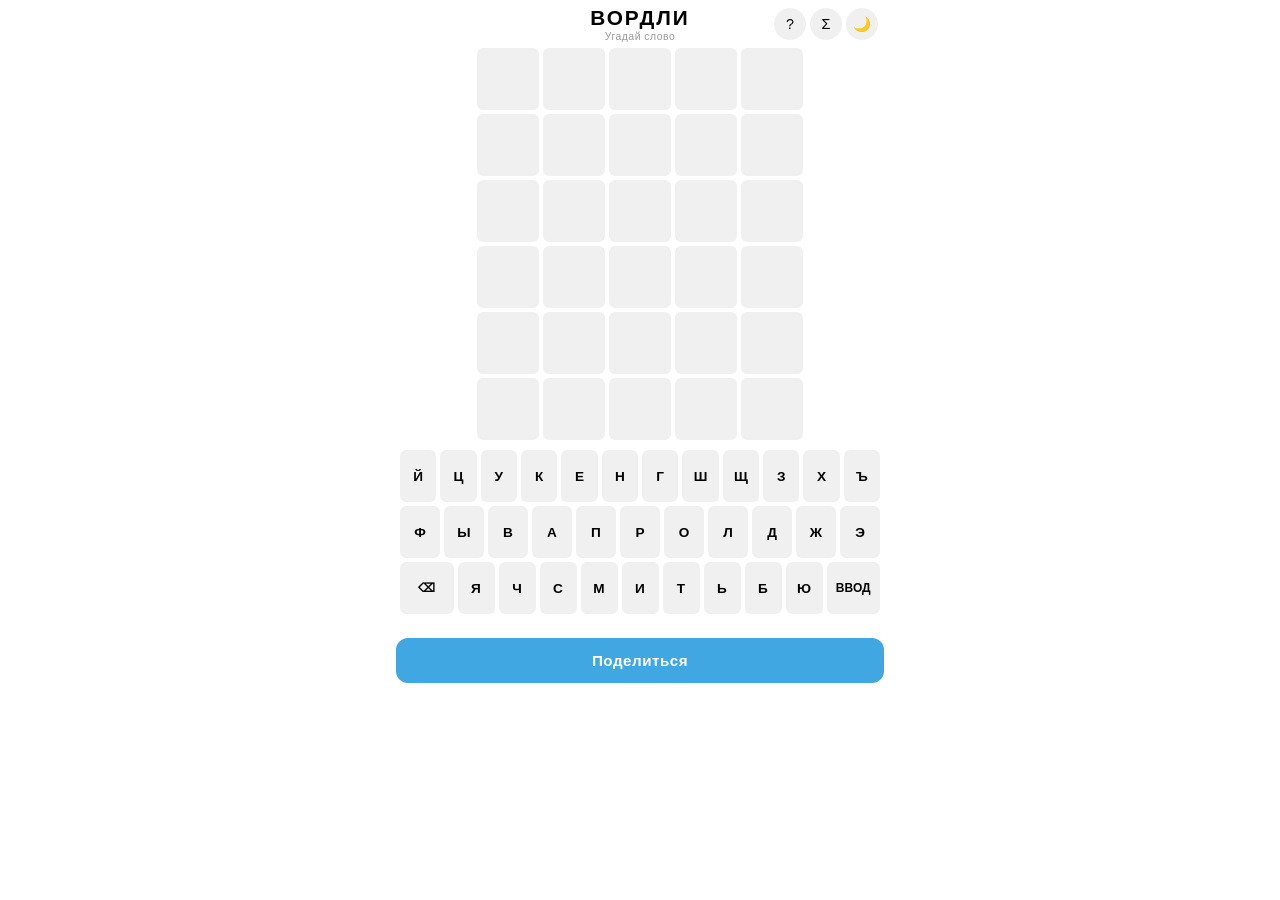
==== index.html @ e948137d "Add files via upload" ====
<!DOCTYPE html>
<html lang="ru">
<head>
    <meta charset="UTF-8">
    <meta name="viewport" content="width=device-width, initial-scale=1.0, maximum-scale=1.0, user-scalable=no, viewport-fit=cover">
    <title>Вордли — угадай слово дня</title>
    <link rel="stylesheet" href="style.css">
    <script src="https://telegram.org/js/telegram-web-app.js"></script>
    <script>
        if (localStorage.getItem('wordle-dark') === 'true') document.body.classList.add('dark');

        if (window.Telegram && Telegram.WebApp) {
            Telegram.WebApp.expand();
            Telegram.WebApp.setHeaderColor('#ffffff');
            Telegram.WebApp.setBackgroundColor('#ffffff');

            const tg = Telegram.WebApp;
            if (tg.colorScheme === 'dark') {
                document.body.classList.add('dark');
                tg.setHeaderColor('#121213');
                tg.setBackgroundColor('#121213');
            }

            const themeParams = tg.themeParams;
            if (themeParams) {
                const root = document.documentElement;
                if (themeParams.bg_color) root.style.setProperty('--bg', themeParams.bg_color);
                if (themeParams.text_color) root.style.setProperty('--text', themeParams.text_color);
                if (themeParams.button_color) root.style.setProperty('--accent', themeParams.button_color);
                if (themeParams.button_text_color) root.style.setProperty('--accent-text', themeParams.button_text_color);
                if (themeParams.secondary_bg_color) root.style.setProperty('--bg-secondary', themeParams.secondary_bg_color);
                if (themeParams.hint_color) root.style.setProperty('--text-hint', themeParams.hint_color);
            }
        }
    </script>
</head>
<body>
    <header>
        <div class="header-title">
            <h1>ВОРДЛИ</h1>
            <p class="subtitle">Угадай слово</p>
        </div>
        <div class="header-actions">
            <button id="rules-btn" title="Правила">?</button>
            <button id="stats-btn" title="Статистика">Σ</button>
            <button id="theme-btn" title="Тема">🌙</button>
        </div>
    </header>

    <main>
        <div id="game-board"></div>

        <div id="keyboard"></div>

        <div class="footer-actions">
            <button id="rules-btn-mobile" title="Правила">?</button>
            <button id="stats-btn-mobile" title="Статистика">Σ</button>
            <button id="theme-btn-mobile" title="Тема">🌙</button>
        </div>

        <button id="share-bottom" class="btn share-btn hidden" onclick="shareResult()">Поделиться</button>

        <div id="message" class="message hidden"></div>
    </main>

    <!-- Правила -->
    <div id="rules-modal" class="modal hidden">
        <div class="modal-content">
            <button class="modal-close">&times;</button>
            <h2>Правила игры</h2>
            <p>Угадайте загаданное слово дня в игре <strong>Вордли</strong> с шести попыток.</p>
            <p>После каждой попытки цвет букв будет меняться, чтобы показать, какие буквы есть в загаданном слове!</p>
            <div class="examples">
                <div class="example">
                    <span class="tile correct">В</span>
                    <span class="tile absent">О</span>
                    <span class="tile absent">Р</span>
                    <span class="tile absent">Д</span>
                    <span class="tile absent">Л</span>
                    <span>— Буква <strong>В</strong> есть в слове и стоит на правильном месте</span>
                </div>
                <div class="example">
                    <span class="tile absent">К</span>
                    <span class="tile present">О</span>
                    <span class="tile absent">Т</span>
                    <span class="tile present">И</span>
                    <span class="tile absent">К</span>
                    <span>— Буквы <strong>О</strong> и <strong>И</strong> есть в слове, но стоят не на своих местах</span>
                </div>
                <div class="example">
                    <span class="tile absent">М</span>
                    <span class="tile absent">Я</span>
                    <span class="tile absent">Ч</span>
                    <span class="tile absent">О</span>
                    <span class="tile absent">К</span>
                    <span>— Ни одна из букв не встречается в загаданном слове</span>
                </div>
            </div>
            <p>Если слово угадано правильно, то все буквы будут выделены зелёным!</p>
            <p>Каждый день загадывается новое слово!</p>
        </div>
    </div>

    <!-- Статистика -->
    <div id="stats-modal" class="modal hidden">
        <div class="modal-content">
            <button class="modal-close">&times;</button>
            <h2>Статистика</h2>
            <div class="stats-grid">
                <div class="stat">
                    <span class="stat-number" id="games-played">0</span>
                    <span class="stat-label">Игр</span>
                </div>
                <div class="stat">
                    <span class="stat-number" id="win-rate">0%</span>
                    <span class="stat-label">Побед</span>
                </div>
                <div class="stat">
                    <span class="stat-number" id="current-streak">0</span>
                    <span class="stat-label">Серия</span>
                </div>
                <div class="stat">
                    <span class="stat-number" id="max-streak">0</span>
                    <span class="stat-label">Макс</span>
                </div>
            </div>
            <div class="guess-distribution">
                <h3>Распределение догадок</h3>
                <div id="distribution-bars"></div>
            </div>
        </div>
    </div>

    <!-- Результат -->
    <div id="result-modal" class="modal hidden">
        <div class="modal-content">
            <button class="modal-close">&times;</button>
            <div id="result-content"></div>
            <button id="share-btn" class="btn" onclick="shareResult()">Поделиться</button>
        </div>
    </div>

    <script src="words.js"></script>
    <script src="game.js"></script>
</body>
</html>
---- style.css ----
*, *::before, *::after {
    box-sizing: border-box;
    margin: 0;
    padding: 0;
    -webkit-tap-highlight-color: transparent;
    user-select: none;
}

:root {
    --accent: #40a7e3;
    --accent-text: #ffffff;
    --bg: #ffffff;
    --bg-secondary: #f0f0f0;
    --text: #000000;
    --text-hint: #999999;
    --section-bg: #ffffff;
    --color-correct: #40a7e3;
    --color-present: #f5e06d;
    --color-absent: #787c7e;
    --border-radius: 12px;
    --tile-size: min(58px, calc((100vw - 50px) / 5));
    --tile-gap: 4px;
    --key-height: min(52px, calc((100vw - 30px) / 12));
    --key-gap: 4px;
    --font: -apple-system, BlinkMacSystemFont, 'Segoe UI', Roboto, sans-serif;
}

body.dark {
    --accent: #40a7e3;
    --bg: #121213;
    --bg-secondary: #2a2a2c;
    --text: #ffffff;
    --text-hint: #818384;
    --section-bg: #1a1a1b;
    --color-present: #b59f3b;
    --color-absent: #3a3a3c;
}

html, body {
    height: 100%;
    overflow: hidden;
    font-family: var(--font);
    background: var(--bg);
    color: var(--text);
    touch-action: none;
    overscroll-behavior: none;
    transition: background 0.2s, color 0.2s;
    padding-top: env(safe-area-inset-top);
    padding-bottom: env(safe-area-inset-bottom);
}

body {
    display: flex;
    flex-direction: column;
    align-items: center;
}

/* Header */
header {
    width: 100%;
    max-width: 500px;
    display: flex;
    align-items: center;
    justify-content: space-between;
    padding: 6px 12px;
    min-height: 48px;
    flex-shrink: 0;
    position: relative;
}

.header-title {
    position: absolute;
    left: 50%;
    transform: translateX(-50%);
    text-align: center;
    pointer-events: none;
}

header h1 {
    font-size: 1.3rem;
    font-weight: 700;
    letter-spacing: 2px;
    line-height: 1.2;
}

.subtitle {
    font-size: 0.65rem;
    color: var(--text-hint);
    letter-spacing: 0.5px;
    margin-top: 1px;
}

.header-actions {
    display: flex;
    gap: 4px;
    margin-left: auto;
    z-index: 1;
}

.header-actions button {
    width: 32px;
    height: 32px;
    border: none;
    border-radius: 50%;
    background: var(--bg-secondary);
    color: var(--text);
    font-size: 0.9rem;
    cursor: pointer;
    display: flex;
    align-items: center;
    justify-content: center;
    transition: opacity 0.2s;
    flex-shrink: 0;
}

.header-actions button:active {
    opacity: 0.6;
}

.footer-actions {
    display: none;
    justify-content: center;
    gap: 8px;
    padding: 4px 0;
}

.footer-actions button {
    width: 36px;
    height: 36px;
    border: none;
    border-radius: 50%;
    background: var(--bg-secondary);
    color: var(--text);
    font-size: 1rem;
    cursor: pointer;
    display: flex;
    align-items: center;
    justify-content: center;
    transition: opacity 0.2s;
}

.footer-actions button:active {
    opacity: 0.6;
}

/* Main */
main {
    display: flex;
    flex-direction: column;
    align-items: center;
    gap: 10px;
    width: 100%;
    max-width: 500px;
    flex: 1;
    min-height: 0;
    padding: 0 6px;
    overflow: hidden;
}

/* Game Board */
#game-board {
    display: grid;
    grid-template-rows: repeat(6, var(--tile-size));
    gap: var(--tile-gap);
    flex-shrink: 0;
}

.row {
    display: grid;
    grid-template-columns: repeat(5, var(--tile-size));
    gap: var(--tile-gap);
}

.tile {
    width: var(--tile-size);
    height: var(--tile-size);
    border: 2px solid var(--bg-secondary);
    display: flex;
    align-items: center;
    justify-content: center;
    font-size: 1.8rem;
    font-weight: 700;
    text-transform: uppercase;
    color: var(--text);
    border-radius: 6px;
    background: var(--bg-secondary);
    transition: transform 0.1s, border-color 0.1s, background 0.15s;
}

.tile.filled {
    border-color: var(--accent);
    animation: pop 0.1s ease-out;
}

.tile.correct {
    background: var(--color-correct);
    border-color: var(--color-correct);
    color: #fff;
}

.tile.present {
    background: var(--color-present);
    border-color: var(--color-present);
    color: #fff;
}

.tile.absent {
    background: var(--color-absent);
    border-color: var(--color-absent);
    color: #fff;
}

.tile.flip {
    animation: flip 0.4s ease forwards;
}

.tile.correct.flip {
    animation: flip-correct 0.4s ease forwards;
}

.tile.present.flip {
    animation: flip-present 0.4s ease forwards;
}

.tile.absent.flip {
    animation: flip-absent 0.4s ease forwards;
}

@keyframes pop {
    0% { transform: scale(1); }
    50% { transform: scale(1.12); }
    100% { transform: scale(1); }
}

@keyframes flip {
    0% { transform: rotateX(0deg); }
    50% { transform: rotateX(90deg); }
    100% { transform: rotateX(0deg); }
}

@keyframes flip-correct {
    0% { background: var(--bg-secondary); border-color: var(--bg-secondary); transform: rotateX(0deg); }
    50% { background: var(--bg-secondary); border-color: var(--bg-secondary); transform: rotateX(90deg); }
    100% { background: var(--color-correct); border-color: var(--color-correct); transform: rotateX(0deg); }
}

@keyframes flip-present {
    0% { background: var(--bg-secondary); border-color: var(--bg-secondary); transform: rotateX(0deg); }
    50% { background: var(--bg-secondary); border-color: var(--bg-secondary); transform: rotateX(90deg); }
    100% { background: var(--color-present); border-color: var(--color-present); transform: rotateX(0deg); }
}

@keyframes flip-absent {
    0% { background: var(--bg-secondary); border-color: var(--bg-secondary); transform: rotateX(0deg); }
    50% { background: var(--bg-secondary); border-color: var(--bg-secondary); transform: rotateX(90deg); }
    100% { background: var(--color-absent); border-color: var(--color-absent); transform: rotateX(0deg); }
}

@keyframes shake {
    0%, 100% { transform: translateX(0); }
    10%, 50%, 90% { transform: translateX(-4px); }
    30%, 70% { transform: translateX(4px); }
}

.row.shake .tile {
    animation: shake 0.4s ease;
}

/* Keyboard */
#keyboard {
    display: flex;
    flex-direction: column;
    gap: var(--key-gap);
    width: 100%;
    max-width: 500px;
    flex-shrink: 0;
    padding: 0 4px 6px;
}

.keyboard-row {
    display: flex;
    justify-content: center;
    gap: var(--key-gap);
}

.key {
    height: var(--key-height);
    background: var(--bg-secondary);
    color: var(--text);
    border: none;
    border-radius: 6px;
    font-size: clamp(0.6rem, 2.5vw, 0.85rem);
    font-weight: 600;
    cursor: pointer;
    display: flex;
    align-items: center;
    justify-content: center;
    padding: 0 2px;
    text-transform: uppercase;
    flex: 1;
    font-family: var(--font);
    transition: background 0.15s, color 0.15s, transform 0.1s;
}

.key.wide {
    flex: 1.5;
    font-size: clamp(0.55rem, 2.2vw, 0.75rem);
}

.key:active {
    transform: scale(0.94);
}

.key.correct {
    background: var(--color-correct);
    color: #fff;
}

.key.present {
    background: var(--color-present);
    color: #fff;
}

.key.absent {
    background: var(--color-absent);
    color: #fff;
}

.key.ready {
    background: var(--accent);
    color: var(--accent-text);
    animation: pulse 0.8s ease-in-out infinite;
}

@keyframes pulse {
    0%, 100% { transform: scale(1); }
    50% { transform: scale(1.06); }
}

/* Message */
.message {
    position: fixed;
    top: 60px;
    left: 50%;
    transform: translateX(-50%);
    background: var(--text);
    color: var(--bg);
    padding: 12px 24px;
    border-radius: var(--border-radius);
    font-weight: 600;
    font-size: 0.9rem;
    z-index: 300;
    opacity: 0;
    transition: opacity 0.3s;
    pointer-events: none;
    white-space: nowrap;
}

.message.visible {
    opacity: 1;
}

/* Modal */
.modal {
    position: fixed;
    top: 0;
    left: 0;
    width: 100%;
    height: 100%;
    background: rgba(0, 0, 0, 0.5);
    backdrop-filter: blur(4px);
    display: flex;
    align-items: center;
    justify-content: center;
    z-index: 200;
}

.modal.hidden {
    display: none;
}

.modal-content {
    background: var(--section-bg);
    border-radius: var(--border-radius);
    padding: 32px 24px;
    max-width: 420px;
    width: 90%;
    max-height: 90vh;
    overflow-y: auto;
    position: relative;
    line-height: 1.6;
}

.modal-close {
    position: absolute;
    top: 12px;
    right: 16px;
    width: 32px;
    height: 32px;
    border: none;
    border-radius: 50%;
    background: var(--bg-secondary);
    color: var(--text);
    font-size: 1.2rem;
    cursor: pointer;
    display: flex;
    align-items: center;
    justify-content: center;
    transition: opacity 0.15s;
    line-height: 1;
}

.modal-close:active {
    opacity: 0.6;
}

.modal-content h2 {
    text-align: center;
    margin-bottom: 16px;
    font-size: 1.2rem;
    font-weight: 700;
}

.modal-content h3 {
    margin-bottom: 8px;
    font-size: 0.95rem;
    font-weight: 600;
}

.modal-content p {
    margin-bottom: 10px;
    font-size: 0.88rem;
    color: var(--text);
}

/* Examples */
.examples {
    display: flex;
    flex-direction: column;
    gap: 12px;
    margin: 16px 0;
    padding: 14px;
    background: var(--bg-secondary);
    border-radius: var(--border-radius);
}

.example {
    display: flex;
    align-items: center;
    gap: 8px;
    flex-wrap: wrap;
    font-size: 0.82rem;
    color: var(--text);
}

.example .tile {
    width: 32px;
    height: 32px;
    font-size: 0.95rem;
    flex-shrink: 0;
    border-width: 1.5px;
}

.example .tile.correct,
.example .tile.present,
.example .tile.absent {
    color: #fff;
}

/* Stats */
.stats-grid {
    display: grid;
    grid-template-columns: repeat(4, 1fr);
    gap: 8px;
    margin-bottom: 24px;
    text-align: center;
}

.stat {
    display: flex;
    flex-direction: column;
    align-items: center;
    padding: 8px 4px;
    background: var(--bg-secondary);
    border-radius: 8px;
}

.stat-number {
    font-size: 1.6rem;
    font-weight: 700;
}

.stat-label {
    font-size: 0.7rem;
    color: var(--text-hint);
    text-transform: uppercase;
    letter-spacing: 0.5px;
    font-weight: 500;
}

.guess-distribution {
    margin-top: 8px;
}

.guess-distribution h3 {
    text-align: center;
    font-size: 0.85rem;
    letter-spacing: 0.5px;
    margin-bottom: 12px;
    text-transform: uppercase;
    color: var(--text-hint);
    font-weight: 500;
}

.bar-row {
    display: flex;
    align-items: center;
    gap: 6px;
    margin-bottom: 3px;
}

.bar-label {
    width: 16px;
    font-weight: 700;
    font-size: 0.85rem;
    text-align: right;
    color: var(--text);
}

.bar-fill {
    background: var(--color-absent);
    color: #fff;
    padding: 2px 8px;
    font-weight: 700;
    font-size: 0.8rem;
    border-radius: 4px;
    min-width: 24px;
    text-align: right;
    height: 20px;
    display: flex;
    align-items: center;
    justify-content: flex-end;
    white-space: nowrap;
}

.bar-fill.highlight {
    background: var(--accent);
}

/* Result Modal */
#result-content {
    text-align: center;
}

#result-content .result-title {
    font-size: 1.4rem;
    font-weight: 700;
    margin-bottom: 12px;
}

#result-content .result-word {
    font-size: 1.2rem;
    font-weight: 700;
    margin-bottom: 8px;
    letter-spacing: 0.15em;
    text-transform: uppercase;
}

#result-content .result-grid {
    display: flex;
    flex-direction: column;
    align-items: center;
    gap: 3px;
    margin: 16px 0;
}

#result-content .result-row {
    display: flex;
    gap: 3px;
}

#result-content .result-tile {
    width: 18px;
    height: 18px;
    border-radius: 3px;
}

.result-tile.correct { background: var(--color-correct); }
.result-tile.present { background: var(--color-present); }
.result-tile.absent { background: var(--color-absent); }

.result-info {
    color: var(--text-hint);
    margin-bottom: 16px;
    font-size: 0.9rem;
}

.btn {
    background: var(--accent);
    color: var(--accent-text);
    border: none;
    border-radius: var(--border-radius);
    padding: 16px 32px;
    font-size: 1rem;
    font-weight: 600;
    cursor: pointer;
    transition: opacity 0.2s, transform 0.1s;
    width: 100%;
    letter-spacing: 0.5px;
    font-family: var(--font);
}

.btn:active {
    opacity: 0.8;
    transform: scale(0.98);
}

.share-btn {
    margin-top: 8px;
    padding: 14px 32px;
    font-size: 0.95rem;
}

/* Responsive */
@media (max-width: 500px) {
    .header-actions {
        display: none;
    }
    .footer-actions {
        display: flex;
    }
}

@media (min-width: 501px) {
    .footer-actions {
        display: none;
    }
}

@media (min-width: 500px) {
    :root {
        --tile-size: 64px;
    }
}

@media (min-height: 800px) {
    :root {
        --tile-size: 62px;
    }
}
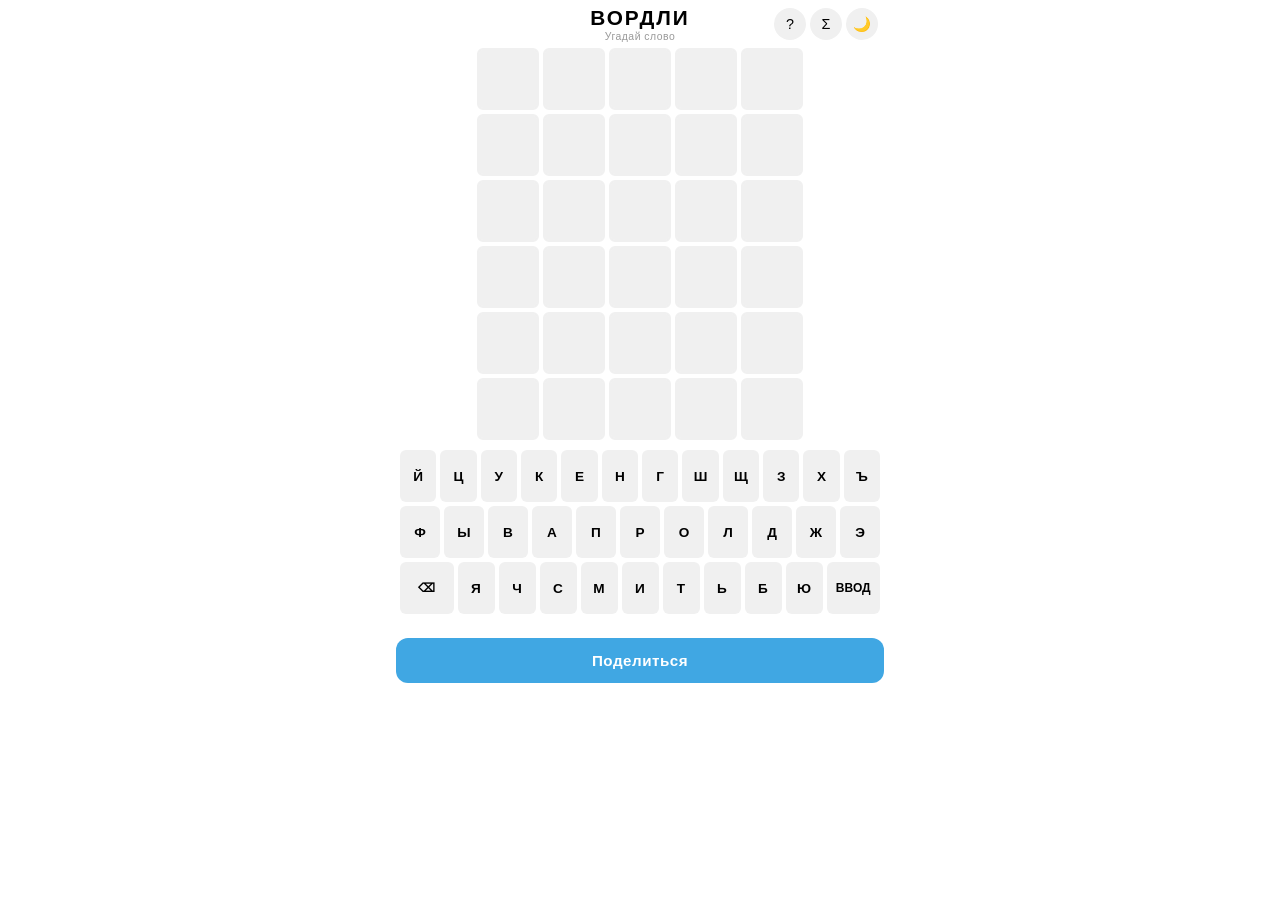
==== commit 337b67be: "Add files via upload" ====
--- a/index.html
+++ b/index.html
@@ -3,7 +3,7 @@
 <head>
     <meta charset="UTF-8">
     <meta name="viewport" content="width=device-width, initial-scale=1.0, maximum-scale=1.0, user-scalable=no, viewport-fit=cover">
-    <title>Вордли — угадай слово дня</title>
+    <title>Вордли – угадай слово дня</title>
     <link rel="stylesheet" href="style.css">
     <script src="https://telegram.org/js/telegram-web-app.js"></script>
     <script>
@@ -77,7 +77,7 @@
                     <span class="tile absent">Р</span>
                     <span class="tile absent">Д</span>
                     <span class="tile absent">Л</span>
-                    <span>— Буква <strong>В</strong> есть в слове и стоит на правильном месте</span>
+                    <span>– Буква <strong>В</strong> есть в слове и стоит на правильном месте</span>
                 </div>
                 <div class="example">
                     <span class="tile absent">К</span>
@@ -85,7 +85,7 @@
                     <span class="tile absent">Т</span>
                     <span class="tile present">И</span>
                     <span class="tile absent">К</span>
-                    <span>— Буквы <strong>О</strong> и <strong>И</strong> есть в слове, но стоят не на своих местах</span>
+                    <span>– Буквы <strong>О</strong> и <strong>И</strong> есть в слове, но стоят не на своих местах</span>
                 </div>
                 <div class="example">
                     <span class="tile absent">М</span>
@@ -93,11 +93,12 @@
                     <span class="tile absent">Ч</span>
                     <span class="tile absent">О</span>
                     <span class="tile absent">К</span>
-                    <span>— Ни одна из букв не встречается в загаданном слове</span>
+                    <span>– Ни одна из букв не встречается в загаданном слове</span>
                 </div>
             </div>
             <p>Если слово угадано правильно, то все буквы будут выделены зелёным!</p>
             <p>Каждый день загадывается новое слово!</p>
+            <p class="rules-creator">Игра создана <strong>Джошем Уордлом</strong> (Josh Wardle) в 2021 году. Русская версия – «Вордли».</p>
         </div>
     </div>
 
--- a/style.css
+++ b/style.css
@@ -15,7 +15,7 @@
     --text-hint: #999999;
     --section-bg: #ffffff;
     --color-correct: #40a7e3;
-    --color-present: #f5e06d;
+    --color-present: #d4956b;
     --color-absent: #787c7e;
     --border-radius: 12px;
     --tile-size: min(58px, calc((100vw - 50px) / 5));
@@ -32,7 +32,7 @@
     --text: #ffffff;
     --text-hint: #818384;
     --section-bg: #1a1a1b;
-    --color-present: #b59f3b;
+    --color-present: #b07840;
     --color-absent: #3a3a3c;
 }
 
@@ -433,6 +433,14 @@
     color: var(--text);
 }
 
+.rules-creator {
+    margin-top: 16px;
+    padding-top: 12px;
+    border-top: 1px solid var(--bg-secondary);
+    font-size: 0.8rem;
+    color: var(--text-hint);
+}
+
 /* Examples */
 .examples {
     display: flex;
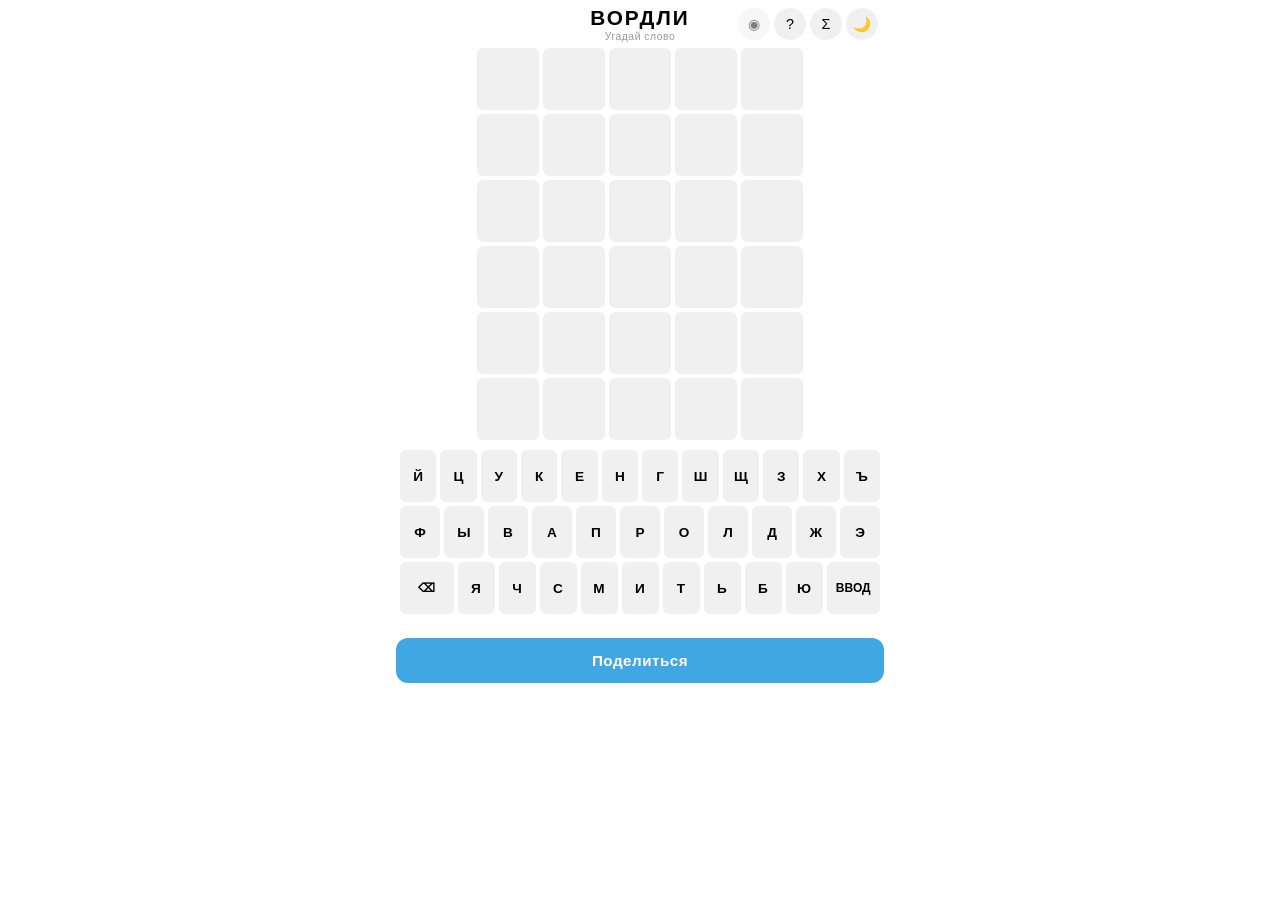
==== commit 00a28dbb: "Add colorblind mode, notification improvements, Telegram Mini App integration" ====
--- a/index.html
+++ b/index.html
@@ -8,6 +8,7 @@
     <script src="https://telegram.org/js/telegram-web-app.js"></script>
     <script>
         if (localStorage.getItem('wordle-dark') === 'true') document.body.classList.add('dark');
+        if (localStorage.getItem('wordle-colorblind') === 'true') document.body.classList.add('colorblind');
 
         if (window.Telegram && Telegram.WebApp) {
             Telegram.WebApp.expand();
@@ -41,6 +42,7 @@
             <p class="subtitle">Угадай слово</p>
         </div>
         <div class="header-actions">
+            <button id="cb-btn" title="Режим для дальтоников">◉</button>
             <button id="rules-btn" title="Правила">?</button>
             <button id="stats-btn" title="Статистика">Σ</button>
             <button id="theme-btn" title="Тема">🌙</button>
@@ -53,6 +55,7 @@
         <div id="keyboard"></div>
 
         <div class="footer-actions">
+            <button id="cb-btn-mobile" title="Режим для дальтоников">◉</button>
             <button id="rules-btn-mobile" title="Правила">?</button>
             <button id="stats-btn-mobile" title="Статистика">Σ</button>
             <button id="theme-btn-mobile" title="Тема">🌙</button>
--- a/style.css
+++ b/style.css
@@ -36,6 +36,14 @@
     --color-absent: #3a3a3c;
 }
 
+body.colorblind {
+    --color-present: #1a92ff;
+}
+
+body.dark.colorblind {
+    --color-present: #3da5ff;
+}
+
 html, body {
     height: 100%;
     overflow: hidden;
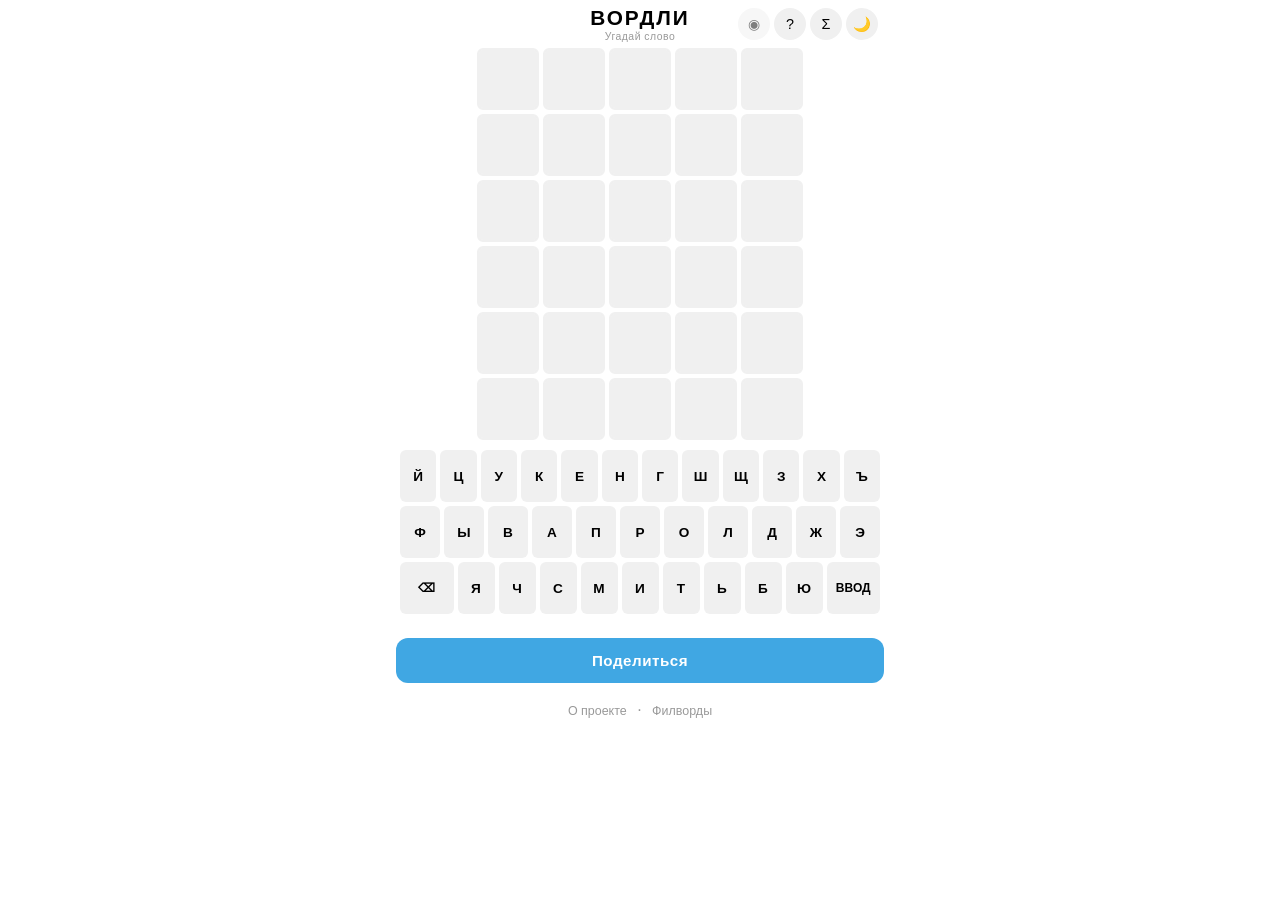
==== commit 8d24c84d: "v1.3: cache control, about page, footer links, colorblind mode, notifications fix" ====
--- a/index.html
+++ b/index.html
@@ -3,10 +3,20 @@
 <head>
     <meta charset="UTF-8">
     <meta name="viewport" content="width=device-width, initial-scale=1.0, maximum-scale=1.0, user-scalable=no, viewport-fit=cover">
+    <meta http-equiv="Cache-Control" content="no-cache, no-store, must-revalidate">
     <title>Вордли – угадай слово дня</title>
-    <link rel="stylesheet" href="style.css">
+    <link rel="stylesheet" href="style.css?v=4">
     <script src="https://telegram.org/js/telegram-web-app.js"></script>
     <script>
+        const APP_VERSION = '1.3.0';
+        const cachedVersion = localStorage.getItem('wordle_version');
+        if (cachedVersion !== APP_VERSION) {
+            localStorage.setItem('wordle_version', APP_VERSION);
+            if (window.Telegram && Telegram.WebApp) {
+                Telegram.WebApp.ready();
+            }
+        }
+
         if (localStorage.getItem('wordle-dark') === 'true') document.body.classList.add('dark');
         if (localStorage.getItem('wordle-colorblind') === 'true') document.body.classList.add('colorblind');
 
@@ -62,6 +72,12 @@
         </div>
 
         <button id="share-bottom" class="btn share-btn hidden" onclick="shareResult()">Поделиться</button>
+
+        <div class="site-footer">
+            <a href="about.html">О проекте</a>
+            <span class="footer-sep">·</span>
+            <a href="https://t.me/filwordgame_bot" target="_blank">Филворды</a>
+        </div>
 
         <div id="message" class="message hidden"></div>
     </main>
@@ -144,7 +160,7 @@
         </div>
     </div>
 
-    <script src="words.js"></script>
-    <script src="game.js"></script>
+    <script src="words.js?v=4"></script>
+    <script src="game.js?v=4"></script>
 </body>
 </html>
--- a/style.css
+++ b/style.css
@@ -637,6 +637,27 @@
     font-size: 0.95rem;
 }
 
+.site-footer {
+    text-align: center;
+    padding: 8px 0 4px;
+}
+
+.site-footer a {
+    color: var(--text-hint);
+    text-decoration: none;
+    font-size: 0.78rem;
+    transition: color 0.15s;
+}
+
+.site-footer a:active {
+    color: var(--accent);
+}
+
+.footer-sep {
+    color: var(--text-hint);
+    margin: 0 6px;
+}
+
 /* Responsive */
 @media (max-width: 500px) {
     .header-actions {
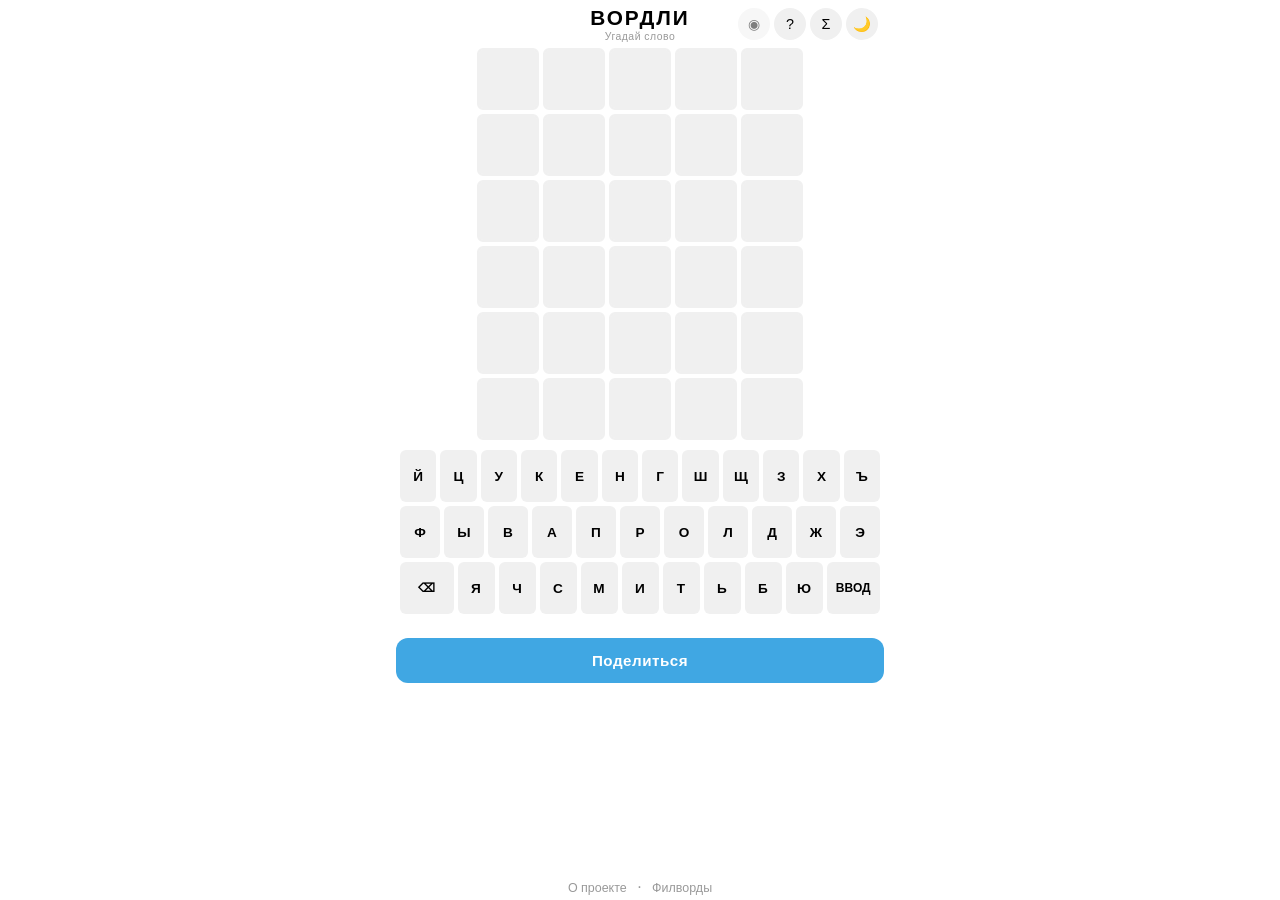
==== commit 956864f7: "Add files via upload" ====
--- a/index.html
+++ b/index.html
@@ -1,166 +1,166 @@
-<!DOCTYPE html>
-<html lang="ru">
-<head>
-    <meta charset="UTF-8">
-    <meta name="viewport" content="width=device-width, initial-scale=1.0, maximum-scale=1.0, user-scalable=no, viewport-fit=cover">
-    <meta http-equiv="Cache-Control" content="no-cache, no-store, must-revalidate">
-    <title>Вордли – угадай слово дня</title>
-    <link rel="stylesheet" href="style.css?v=4">
-    <script src="https://telegram.org/js/telegram-web-app.js"></script>
-    <script>
-        const APP_VERSION = '1.3.0';
-        const cachedVersion = localStorage.getItem('wordle_version');
-        if (cachedVersion !== APP_VERSION) {
-            localStorage.setItem('wordle_version', APP_VERSION);
-            if (window.Telegram && Telegram.WebApp) {
-                Telegram.WebApp.ready();
-            }
-        }
-
-        if (localStorage.getItem('wordle-dark') === 'true') document.body.classList.add('dark');
-        if (localStorage.getItem('wordle-colorblind') === 'true') document.body.classList.add('colorblind');
-
-        if (window.Telegram && Telegram.WebApp) {
-            Telegram.WebApp.expand();
-            Telegram.WebApp.setHeaderColor('#ffffff');
-            Telegram.WebApp.setBackgroundColor('#ffffff');
-
-            const tg = Telegram.WebApp;
-            if (tg.colorScheme === 'dark') {
-                document.body.classList.add('dark');
-                tg.setHeaderColor('#121213');
-                tg.setBackgroundColor('#121213');
-            }
-
-            const themeParams = tg.themeParams;
-            if (themeParams) {
-                const root = document.documentElement;
-                if (themeParams.bg_color) root.style.setProperty('--bg', themeParams.bg_color);
-                if (themeParams.text_color) root.style.setProperty('--text', themeParams.text_color);
-                if (themeParams.button_color) root.style.setProperty('--accent', themeParams.button_color);
-                if (themeParams.button_text_color) root.style.setProperty('--accent-text', themeParams.button_text_color);
-                if (themeParams.secondary_bg_color) root.style.setProperty('--bg-secondary', themeParams.secondary_bg_color);
-                if (themeParams.hint_color) root.style.setProperty('--text-hint', themeParams.hint_color);
-            }
-        }
-    </script>
-</head>
-<body>
-    <header>
-        <div class="header-title">
-            <h1>ВОРДЛИ</h1>
-            <p class="subtitle">Угадай слово</p>
-        </div>
-        <div class="header-actions">
-            <button id="cb-btn" title="Режим для дальтоников">◉</button>
-            <button id="rules-btn" title="Правила">?</button>
-            <button id="stats-btn" title="Статистика">Σ</button>
-            <button id="theme-btn" title="Тема">🌙</button>
-        </div>
-    </header>
-
-    <main>
-        <div id="game-board"></div>
-
-        <div id="keyboard"></div>
-
-        <div class="footer-actions">
-            <button id="cb-btn-mobile" title="Режим для дальтоников">◉</button>
-            <button id="rules-btn-mobile" title="Правила">?</button>
-            <button id="stats-btn-mobile" title="Статистика">Σ</button>
-            <button id="theme-btn-mobile" title="Тема">🌙</button>
-        </div>
-
-        <button id="share-bottom" class="btn share-btn hidden" onclick="shareResult()">Поделиться</button>
-
-        <div class="site-footer">
-            <a href="about.html">О проекте</a>
-            <span class="footer-sep">·</span>
-            <a href="https://t.me/filwordgame_bot" target="_blank">Филворды</a>
-        </div>
-
-        <div id="message" class="message hidden"></div>
-    </main>
-
-    <!-- Правила -->
-    <div id="rules-modal" class="modal hidden">
-        <div class="modal-content">
-            <button class="modal-close">&times;</button>
-            <h2>Правила игры</h2>
-            <p>Угадайте загаданное слово дня в игре <strong>Вордли</strong> с шести попыток.</p>
-            <p>После каждой попытки цвет букв будет меняться, чтобы показать, какие буквы есть в загаданном слове!</p>
-            <div class="examples">
-                <div class="example">
-                    <span class="tile correct">В</span>
-                    <span class="tile absent">О</span>
-                    <span class="tile absent">Р</span>
-                    <span class="tile absent">Д</span>
-                    <span class="tile absent">Л</span>
-                    <span>– Буква <strong>В</strong> есть в слове и стоит на правильном месте</span>
-                </div>
-                <div class="example">
-                    <span class="tile absent">К</span>
-                    <span class="tile present">О</span>
-                    <span class="tile absent">Т</span>
-                    <span class="tile present">И</span>
-                    <span class="tile absent">К</span>
-                    <span>– Буквы <strong>О</strong> и <strong>И</strong> есть в слове, но стоят не на своих местах</span>
-                </div>
-                <div class="example">
-                    <span class="tile absent">М</span>
-                    <span class="tile absent">Я</span>
-                    <span class="tile absent">Ч</span>
-                    <span class="tile absent">О</span>
-                    <span class="tile absent">К</span>
-                    <span>– Ни одна из букв не встречается в загаданном слове</span>
-                </div>
-            </div>
-            <p>Если слово угадано правильно, то все буквы будут выделены зелёным!</p>
-            <p>Каждый день загадывается новое слово!</p>
-            <p class="rules-creator">Игра создана <strong>Джошем Уордлом</strong> (Josh Wardle) в 2021 году. Русская версия – «Вордли».</p>
-        </div>
-    </div>
-
-    <!-- Статистика -->
-    <div id="stats-modal" class="modal hidden">
-        <div class="modal-content">
-            <button class="modal-close">&times;</button>
-            <h2>Статистика</h2>
-            <div class="stats-grid">
-                <div class="stat">
-                    <span class="stat-number" id="games-played">0</span>
-                    <span class="stat-label">Игр</span>
-                </div>
-                <div class="stat">
-                    <span class="stat-number" id="win-rate">0%</span>
-                    <span class="stat-label">Побед</span>
-                </div>
-                <div class="stat">
-                    <span class="stat-number" id="current-streak">0</span>
-                    <span class="stat-label">Серия</span>
-                </div>
-                <div class="stat">
-                    <span class="stat-number" id="max-streak">0</span>
-                    <span class="stat-label">Макс</span>
-                </div>
-            </div>
-            <div class="guess-distribution">
-                <h3>Распределение догадок</h3>
-                <div id="distribution-bars"></div>
-            </div>
-        </div>
-    </div>
-
-    <!-- Результат -->
-    <div id="result-modal" class="modal hidden">
-        <div class="modal-content">
-            <button class="modal-close">&times;</button>
-            <div id="result-content"></div>
-            <button id="share-btn" class="btn" onclick="shareResult()">Поделиться</button>
-        </div>
-    </div>
-
-    <script src="words.js?v=4"></script>
-    <script src="game.js?v=4"></script>
-</body>
-</html>
+<!DOCTYPE html>
+<html lang="ru">
+<head>
+    <meta charset="UTF-8">
+    <meta name="viewport" content="width=device-width, initial-scale=1.0, maximum-scale=1.0, user-scalable=no, viewport-fit=cover">
+    <meta http-equiv="Cache-Control" content="no-cache, no-store, must-revalidate">
+    <title>Вордли – угадай слово дня</title>
+    <link rel="stylesheet" href="style.css?v=4">
+    <script src="https://telegram.org/js/telegram-web-app.js"></script>
+    <script>
+        const APP_VERSION = '1.3.0';
+        const cachedVersion = localStorage.getItem('wordle_version');
+        if (cachedVersion !== APP_VERSION) {
+            localStorage.setItem('wordle_version', APP_VERSION);
+            if (window.Telegram && Telegram.WebApp) {
+                Telegram.WebApp.ready();
+            }
+        }
+
+        if (localStorage.getItem('wordle-dark') === 'true') document.body.classList.add('dark');
+        if (localStorage.getItem('wordle-colorblind') === 'true') document.body.classList.add('colorblind');
+
+        if (window.Telegram && Telegram.WebApp) {
+            Telegram.WebApp.expand();
+            Telegram.WebApp.setHeaderColor('#ffffff');
+            Telegram.WebApp.setBackgroundColor('#ffffff');
+
+            const tg = Telegram.WebApp;
+            if (tg.colorScheme === 'dark') {
+                document.body.classList.add('dark');
+                tg.setHeaderColor('#121213');
+                tg.setBackgroundColor('#121213');
+            }
+
+            const themeParams = tg.themeParams;
+            if (themeParams) {
+                const root = document.documentElement;
+                if (themeParams.bg_color) root.style.setProperty('--bg', themeParams.bg_color);
+                if (themeParams.text_color) root.style.setProperty('--text', themeParams.text_color);
+                if (themeParams.button_color) root.style.setProperty('--accent', themeParams.button_color);
+                if (themeParams.button_text_color) root.style.setProperty('--accent-text', themeParams.button_text_color);
+                if (themeParams.secondary_bg_color) root.style.setProperty('--bg-secondary', themeParams.secondary_bg_color);
+                if (themeParams.hint_color) root.style.setProperty('--text-hint', themeParams.hint_color);
+            }
+        }
+    </script>
+</head>
+<body>
+    <header>
+        <div class="header-title">
+            <h1>ВОРДЛИ</h1>
+            <p class="subtitle">Угадай слово</p>
+        </div>
+        <div class="header-actions">
+            <button id="cb-btn" title="Режим для дальтоников">◉</button>
+            <button id="rules-btn" title="Правила">?</button>
+            <button id="stats-btn" title="Статистика">Σ</button>
+            <button id="theme-btn" title="Тема">🌙</button>
+        </div>
+    </header>
+
+    <main>
+        <div id="game-board"></div>
+
+        <div id="keyboard"></div>
+
+        <div class="footer-actions">
+            <button id="cb-btn-mobile" title="Режим для дальтоников">◉</button>
+            <button id="rules-btn-mobile" title="Правила">?</button>
+            <button id="stats-btn-mobile" title="Статистика">Σ</button>
+            <button id="theme-btn-mobile" title="Тема">🌙</button>
+        </div>
+
+        <button id="share-bottom" class="btn share-btn hidden" onclick="shareResult()">Поделиться</button>
+
+        <div id="message" class="message hidden"></div>
+    </main>
+
+    <div class="site-footer">
+        <a href="about.html">О проекте</a>
+        <span class="footer-sep">·</span>
+        <a href="https://t.me/filwordgame_bot" target="_blank">Филворды</a>
+    </div>
+
+    <!-- Правила -->
+    <div id="rules-modal" class="modal hidden">
+        <div class="modal-content">
+            <button class="modal-close">&times;</button>
+            <h2>Правила игры</h2>
+            <p>Угадайте загаданное слово дня в игре <strong>Вордли</strong> с шести попыток.</p>
+            <p>После каждой попытки цвет букв будет меняться, чтобы показать, какие буквы есть в загаданном слове!</p>
+            <div class="examples">
+                <div class="example">
+                    <span class="tile correct">В</span>
+                    <span class="tile absent">О</span>
+                    <span class="tile absent">Р</span>
+                    <span class="tile absent">Д</span>
+                    <span class="tile absent">Л</span>
+                    <span>– Буква <strong>В</strong> есть в слове и стоит на правильном месте</span>
+                </div>
+                <div class="example">
+                    <span class="tile absent">К</span>
+                    <span class="tile present">О</span>
+                    <span class="tile absent">Т</span>
+                    <span class="tile present">И</span>
+                    <span class="tile absent">К</span>
+                    <span>– Буквы <strong>О</strong> и <strong>И</strong> есть в слове, но стоят не на своих местах</span>
+                </div>
+                <div class="example">
+                    <span class="tile absent">М</span>
+                    <span class="tile absent">Я</span>
+                    <span class="tile absent">Ч</span>
+                    <span class="tile absent">О</span>
+                    <span class="tile absent">К</span>
+                    <span>– Ни одна из букв не встречается в загаданном слове</span>
+                </div>
+            </div>
+            <p>Если слово угадано правильно, то все буквы будут выделены зелёным!</p>
+            <p>Каждый день загадывается новое слово!</p>
+            <p class="rules-creator">Игра создана <strong>Джошем Уордлом</strong> (Josh Wardle) в 2021 году. Русская версия – «Вордли».</p>
+        </div>
+    </div>
+
+    <!-- Статистика -->
+    <div id="stats-modal" class="modal hidden">
+        <div class="modal-content">
+            <button class="modal-close">&times;</button>
+            <h2>Статистика</h2>
+            <div class="stats-grid">
+                <div class="stat">
+                    <span class="stat-number" id="games-played">0</span>
+                    <span class="stat-label">Игр</span>
+                </div>
+                <div class="stat">
+                    <span class="stat-number" id="win-rate">0%</span>
+                    <span class="stat-label">Побед</span>
+                </div>
+                <div class="stat">
+                    <span class="stat-number" id="current-streak">0</span>
+                    <span class="stat-label">Серия</span>
+                </div>
+                <div class="stat">
+                    <span class="stat-number" id="max-streak">0</span>
+                    <span class="stat-label">Макс</span>
+                </div>
+            </div>
+            <div class="guess-distribution">
+                <h3>Распределение догадок</h3>
+                <div id="distribution-bars"></div>
+            </div>
+        </div>
+    </div>
+
+    <!-- Результат -->
+    <div id="result-modal" class="modal hidden">
+        <div class="modal-content">
+            <button class="modal-close">&times;</button>
+            <div id="result-content"></div>
+            <button id="share-btn" class="btn" onclick="shareResult()">Поделиться</button>
+        </div>
+    </div>
+
+    <script src="words.js?v=4"></script>
+    <script src="game.js?v=4"></script>
+</body>
+</html>
--- a/style.css
+++ b/style.css
@@ -1,687 +1,687 @@
-*, *::before, *::after {
-    box-sizing: border-box;
-    margin: 0;
-    padding: 0;
-    -webkit-tap-highlight-color: transparent;
-    user-select: none;
-}
-
-:root {
-    --accent: #40a7e3;
-    --accent-text: #ffffff;
-    --bg: #ffffff;
-    --bg-secondary: #f0f0f0;
-    --text: #000000;
-    --text-hint: #999999;
-    --section-bg: #ffffff;
-    --color-correct: #40a7e3;
-    --color-present: #d4956b;
-    --color-absent: #787c7e;
-    --border-radius: 12px;
-    --tile-size: min(58px, calc((100vw - 50px) / 5));
-    --tile-gap: 4px;
-    --key-height: min(52px, calc((100vw - 30px) / 12));
-    --key-gap: 4px;
-    --font: -apple-system, BlinkMacSystemFont, 'Segoe UI', Roboto, sans-serif;
-}
-
-body.dark {
-    --accent: #40a7e3;
-    --bg: #121213;
-    --bg-secondary: #2a2a2c;
-    --text: #ffffff;
-    --text-hint: #818384;
-    --section-bg: #1a1a1b;
-    --color-present: #b07840;
-    --color-absent: #3a3a3c;
-}
-
-body.colorblind {
-    --color-present: #1a92ff;
-}
-
-body.dark.colorblind {
-    --color-present: #3da5ff;
-}
-
-html, body {
-    height: 100%;
-    overflow: hidden;
-    font-family: var(--font);
-    background: var(--bg);
-    color: var(--text);
-    touch-action: none;
-    overscroll-behavior: none;
-    transition: background 0.2s, color 0.2s;
-    padding-top: env(safe-area-inset-top);
-    padding-bottom: env(safe-area-inset-bottom);
-}
-
-body {
-    display: flex;
-    flex-direction: column;
-    align-items: center;
-}
-
-/* Header */
-header {
-    width: 100%;
-    max-width: 500px;
-    display: flex;
-    align-items: center;
-    justify-content: space-between;
-    padding: 6px 12px;
-    min-height: 48px;
-    flex-shrink: 0;
-    position: relative;
-}
-
-.header-title {
-    position: absolute;
-    left: 50%;
-    transform: translateX(-50%);
-    text-align: center;
-    pointer-events: none;
-}
-
-header h1 {
-    font-size: 1.3rem;
-    font-weight: 700;
-    letter-spacing: 2px;
-    line-height: 1.2;
-}
-
-.subtitle {
-    font-size: 0.65rem;
-    color: var(--text-hint);
-    letter-spacing: 0.5px;
-    margin-top: 1px;
-}
-
-.header-actions {
-    display: flex;
-    gap: 4px;
-    margin-left: auto;
-    z-index: 1;
-}
-
-.header-actions button {
-    width: 32px;
-    height: 32px;
-    border: none;
-    border-radius: 50%;
-    background: var(--bg-secondary);
-    color: var(--text);
-    font-size: 0.9rem;
-    cursor: pointer;
-    display: flex;
-    align-items: center;
-    justify-content: center;
-    transition: opacity 0.2s;
-    flex-shrink: 0;
-}
-
-.header-actions button:active {
-    opacity: 0.6;
-}
-
-.footer-actions {
-    display: none;
-    justify-content: center;
-    gap: 8px;
-    padding: 4px 0;
-}
-
-.footer-actions button {
-    width: 36px;
-    height: 36px;
-    border: none;
-    border-radius: 50%;
-    background: var(--bg-secondary);
-    color: var(--text);
-    font-size: 1rem;
-    cursor: pointer;
-    display: flex;
-    align-items: center;
-    justify-content: center;
-    transition: opacity 0.2s;
-}
-
-.footer-actions button:active {
-    opacity: 0.6;
-}
-
-/* Main */
-main {
-    display: flex;
-    flex-direction: column;
-    align-items: center;
-    gap: 10px;
-    width: 100%;
-    max-width: 500px;
-    flex: 1;
-    min-height: 0;
-    padding: 0 6px;
-    overflow: hidden;
-}
-
-/* Game Board */
-#game-board {
-    display: grid;
-    grid-template-rows: repeat(6, var(--tile-size));
-    gap: var(--tile-gap);
-    flex-shrink: 0;
-}
-
-.row {
-    display: grid;
-    grid-template-columns: repeat(5, var(--tile-size));
-    gap: var(--tile-gap);
-}
-
-.tile {
-    width: var(--tile-size);
-    height: var(--tile-size);
-    border: 2px solid var(--bg-secondary);
-    display: flex;
-    align-items: center;
-    justify-content: center;
-    font-size: 1.8rem;
-    font-weight: 700;
-    text-transform: uppercase;
-    color: var(--text);
-    border-radius: 6px;
-    background: var(--bg-secondary);
-    transition: transform 0.1s, border-color 0.1s, background 0.15s;
-}
-
-.tile.filled {
-    border-color: var(--accent);
-    animation: pop 0.1s ease-out;
-}
-
-.tile.correct {
-    background: var(--color-correct);
-    border-color: var(--color-correct);
-    color: #fff;
-}
-
-.tile.present {
-    background: var(--color-present);
-    border-color: var(--color-present);
-    color: #fff;
-}
-
-.tile.absent {
-    background: var(--color-absent);
-    border-color: var(--color-absent);
-    color: #fff;
-}
-
-.tile.flip {
-    animation: flip 0.4s ease forwards;
-}
-
-.tile.correct.flip {
-    animation: flip-correct 0.4s ease forwards;
-}
-
-.tile.present.flip {
-    animation: flip-present 0.4s ease forwards;
-}
-
-.tile.absent.flip {
-    animation: flip-absent 0.4s ease forwards;
-}
-
-@keyframes pop {
-    0% { transform: scale(1); }
-    50% { transform: scale(1.12); }
-    100% { transform: scale(1); }
-}
-
-@keyframes flip {
-    0% { transform: rotateX(0deg); }
-    50% { transform: rotateX(90deg); }
-    100% { transform: rotateX(0deg); }
-}
-
-@keyframes flip-correct {
-    0% { background: var(--bg-secondary); border-color: var(--bg-secondary); transform: rotateX(0deg); }
-    50% { background: var(--bg-secondary); border-color: var(--bg-secondary); transform: rotateX(90deg); }
-    100% { background: var(--color-correct); border-color: var(--color-correct); transform: rotateX(0deg); }
-}
-
-@keyframes flip-present {
-    0% { background: var(--bg-secondary); border-color: var(--bg-secondary); transform: rotateX(0deg); }
-    50% { background: var(--bg-secondary); border-color: var(--bg-secondary); transform: rotateX(90deg); }
-    100% { background: var(--color-present); border-color: var(--color-present); transform: rotateX(0deg); }
-}
-
-@keyframes flip-absent {
-    0% { background: var(--bg-secondary); border-color: var(--bg-secondary); transform: rotateX(0deg); }
-    50% { background: var(--bg-secondary); border-color: var(--bg-secondary); transform: rotateX(90deg); }
-    100% { background: var(--color-absent); border-color: var(--color-absent); transform: rotateX(0deg); }
-}
-
-@keyframes shake {
-    0%, 100% { transform: translateX(0); }
-    10%, 50%, 90% { transform: translateX(-4px); }
-    30%, 70% { transform: translateX(4px); }
-}
-
-.row.shake .tile {
-    animation: shake 0.4s ease;
-}
-
-/* Keyboard */
-#keyboard {
-    display: flex;
-    flex-direction: column;
-    gap: var(--key-gap);
-    width: 100%;
-    max-width: 500px;
-    flex-shrink: 0;
-    padding: 0 4px 6px;
-}
-
-.keyboard-row {
-    display: flex;
-    justify-content: center;
-    gap: var(--key-gap);
-}
-
-.key {
-    height: var(--key-height);
-    background: var(--bg-secondary);
-    color: var(--text);
-    border: none;
-    border-radius: 6px;
-    font-size: clamp(0.6rem, 2.5vw, 0.85rem);
-    font-weight: 600;
-    cursor: pointer;
-    display: flex;
-    align-items: center;
-    justify-content: center;
-    padding: 0 2px;
-    text-transform: uppercase;
-    flex: 1;
-    font-family: var(--font);
-    transition: background 0.15s, color 0.15s, transform 0.1s;
-}
-
-.key.wide {
-    flex: 1.5;
-    font-size: clamp(0.55rem, 2.2vw, 0.75rem);
-}
-
-.key:active {
-    transform: scale(0.94);
-}
-
-.key.correct {
-    background: var(--color-correct);
-    color: #fff;
-}
-
-.key.present {
-    background: var(--color-present);
-    color: #fff;
-}
-
-.key.absent {
-    background: var(--color-absent);
-    color: #fff;
-}
-
-.key.ready {
-    background: var(--accent);
-    color: var(--accent-text);
-    animation: pulse 0.8s ease-in-out infinite;
-}
-
-@keyframes pulse {
-    0%, 100% { transform: scale(1); }
-    50% { transform: scale(1.06); }
-}
-
-/* Message */
-.message {
-    position: fixed;
-    top: 60px;
-    left: 50%;
-    transform: translateX(-50%);
-    background: var(--text);
-    color: var(--bg);
-    padding: 12px 24px;
-    border-radius: var(--border-radius);
-    font-weight: 600;
-    font-size: 0.9rem;
-    z-index: 300;
-    opacity: 0;
-    transition: opacity 0.3s;
-    pointer-events: none;
-    white-space: nowrap;
-}
-
-.message.visible {
-    opacity: 1;
-}
-
-/* Modal */
-.modal {
-    position: fixed;
-    top: 0;
-    left: 0;
-    width: 100%;
-    height: 100%;
-    background: rgba(0, 0, 0, 0.5);
-    backdrop-filter: blur(4px);
-    display: flex;
-    align-items: center;
-    justify-content: center;
-    z-index: 200;
-}
-
-.modal.hidden {
-    display: none;
-}
-
-.modal-content {
-    background: var(--section-bg);
-    border-radius: var(--border-radius);
-    padding: 32px 24px;
-    max-width: 420px;
-    width: 90%;
-    max-height: 90vh;
-    overflow-y: auto;
-    position: relative;
-    line-height: 1.6;
-}
-
-.modal-close {
-    position: absolute;
-    top: 12px;
-    right: 16px;
-    width: 32px;
-    height: 32px;
-    border: none;
-    border-radius: 50%;
-    background: var(--bg-secondary);
-    color: var(--text);
-    font-size: 1.2rem;
-    cursor: pointer;
-    display: flex;
-    align-items: center;
-    justify-content: center;
-    transition: opacity 0.15s;
-    line-height: 1;
-}
-
-.modal-close:active {
-    opacity: 0.6;
-}
-
-.modal-content h2 {
-    text-align: center;
-    margin-bottom: 16px;
-    font-size: 1.2rem;
-    font-weight: 700;
-}
-
-.modal-content h3 {
-    margin-bottom: 8px;
-    font-size: 0.95rem;
-    font-weight: 600;
-}
-
-.modal-content p {
-    margin-bottom: 10px;
-    font-size: 0.88rem;
-    color: var(--text);
-}
-
-.rules-creator {
-    margin-top: 16px;
-    padding-top: 12px;
-    border-top: 1px solid var(--bg-secondary);
-    font-size: 0.8rem;
-    color: var(--text-hint);
-}
-
-/* Examples */
-.examples {
-    display: flex;
-    flex-direction: column;
-    gap: 12px;
-    margin: 16px 0;
-    padding: 14px;
-    background: var(--bg-secondary);
-    border-radius: var(--border-radius);
-}
-
-.example {
-    display: flex;
-    align-items: center;
-    gap: 8px;
-    flex-wrap: wrap;
-    font-size: 0.82rem;
-    color: var(--text);
-}
-
-.example .tile {
-    width: 32px;
-    height: 32px;
-    font-size: 0.95rem;
-    flex-shrink: 0;
-    border-width: 1.5px;
-}
-
-.example .tile.correct,
-.example .tile.present,
-.example .tile.absent {
-    color: #fff;
-}
-
-/* Stats */
-.stats-grid {
-    display: grid;
-    grid-template-columns: repeat(4, 1fr);
-    gap: 8px;
-    margin-bottom: 24px;
-    text-align: center;
-}
-
-.stat {
-    display: flex;
-    flex-direction: column;
-    align-items: center;
-    padding: 8px 4px;
-    background: var(--bg-secondary);
-    border-radius: 8px;
-}
-
-.stat-number {
-    font-size: 1.6rem;
-    font-weight: 700;
-}
-
-.stat-label {
-    font-size: 0.7rem;
-    color: var(--text-hint);
-    text-transform: uppercase;
-    letter-spacing: 0.5px;
-    font-weight: 500;
-}
-
-.guess-distribution {
-    margin-top: 8px;
-}
-
-.guess-distribution h3 {
-    text-align: center;
-    font-size: 0.85rem;
-    letter-spacing: 0.5px;
-    margin-bottom: 12px;
-    text-transform: uppercase;
-    color: var(--text-hint);
-    font-weight: 500;
-}
-
-.bar-row {
-    display: flex;
-    align-items: center;
-    gap: 6px;
-    margin-bottom: 3px;
-}
-
-.bar-label {
-    width: 16px;
-    font-weight: 700;
-    font-size: 0.85rem;
-    text-align: right;
-    color: var(--text);
-}
-
-.bar-fill {
-    background: var(--color-absent);
-    color: #fff;
-    padding: 2px 8px;
-    font-weight: 700;
-    font-size: 0.8rem;
-    border-radius: 4px;
-    min-width: 24px;
-    text-align: right;
-    height: 20px;
-    display: flex;
-    align-items: center;
-    justify-content: flex-end;
-    white-space: nowrap;
-}
-
-.bar-fill.highlight {
-    background: var(--accent);
-}
-
-/* Result Modal */
-#result-content {
-    text-align: center;
-}
-
-#result-content .result-title {
-    font-size: 1.4rem;
-    font-weight: 700;
-    margin-bottom: 12px;
-}
-
-#result-content .result-word {
-    font-size: 1.2rem;
-    font-weight: 700;
-    margin-bottom: 8px;
-    letter-spacing: 0.15em;
-    text-transform: uppercase;
-}
-
-#result-content .result-grid {
-    display: flex;
-    flex-direction: column;
-    align-items: center;
-    gap: 3px;
-    margin: 16px 0;
-}
-
-#result-content .result-row {
-    display: flex;
-    gap: 3px;
-}
-
-#result-content .result-tile {
-    width: 18px;
-    height: 18px;
-    border-radius: 3px;
-}
-
-.result-tile.correct { background: var(--color-correct); }
-.result-tile.present { background: var(--color-present); }
-.result-tile.absent { background: var(--color-absent); }
-
-.result-info {
-    color: var(--text-hint);
-    margin-bottom: 16px;
-    font-size: 0.9rem;
-}
-
-.btn {
-    background: var(--accent);
-    color: var(--accent-text);
-    border: none;
-    border-radius: var(--border-radius);
-    padding: 16px 32px;
-    font-size: 1rem;
-    font-weight: 600;
-    cursor: pointer;
-    transition: opacity 0.2s, transform 0.1s;
-    width: 100%;
-    letter-spacing: 0.5px;
-    font-family: var(--font);
-}
-
-.btn:active {
-    opacity: 0.8;
-    transform: scale(0.98);
-}
-
-.share-btn {
-    margin-top: 8px;
-    padding: 14px 32px;
-    font-size: 0.95rem;
-}
-
-.site-footer {
-    text-align: center;
-    padding: 8px 0 4px;
-}
-
-.site-footer a {
-    color: var(--text-hint);
-    text-decoration: none;
-    font-size: 0.78rem;
-    transition: color 0.15s;
-}
-
-.site-footer a:active {
-    color: var(--accent);
-}
-
-.footer-sep {
-    color: var(--text-hint);
-    margin: 0 6px;
-}
-
-/* Responsive */
-@media (max-width: 500px) {
-    .header-actions {
-        display: none;
-    }
-    .footer-actions {
-        display: flex;
-    }
-}
-
-@media (min-width: 501px) {
-    .footer-actions {
-        display: none;
-    }
-}
-
-@media (min-width: 500px) {
-    :root {
-        --tile-size: 64px;
-    }
-}
-
-@media (min-height: 800px) {
-    :root {
-        --tile-size: 62px;
-    }
-}
+*, *::before, *::after {
+    box-sizing: border-box;
+    margin: 0;
+    padding: 0;
+    -webkit-tap-highlight-color: transparent;
+    user-select: none;
+}
+
+:root {
+    --accent: #40a7e3;
+    --accent-text: #ffffff;
+    --bg: #ffffff;
+    --bg-secondary: #f0f0f0;
+    --text: #000000;
+    --text-hint: #999999;
+    --section-bg: #ffffff;
+    --color-correct: #40a7e3;
+    --color-present: #d4956b;
+    --color-absent: #787c7e;
+    --border-radius: 12px;
+    --tile-size: min(58px, calc((100vw - 50px) / 5));
+    --tile-gap: 4px;
+    --key-height: min(52px, calc((100vw - 30px) / 12));
+    --key-gap: 4px;
+    --font: -apple-system, BlinkMacSystemFont, 'Segoe UI', Roboto, sans-serif;
+}
+
+body.dark {
+    --accent: #40a7e3;
+    --bg: #121213;
+    --bg-secondary: #2a2a2c;
+    --text: #ffffff;
+    --text-hint: #818384;
+    --section-bg: #1a1a1b;
+    --color-present: #b07840;
+    --color-absent: #3a3a3c;
+}
+
+body.colorblind {
+    --color-present: #1a92ff;
+}
+
+body.dark.colorblind {
+    --color-present: #3da5ff;
+}
+
+html, body {
+    height: 100%;
+    overflow: hidden;
+    font-family: var(--font);
+    background: var(--bg);
+    color: var(--text);
+    touch-action: none;
+    overscroll-behavior: none;
+    transition: background 0.2s, color 0.2s;
+    padding-top: env(safe-area-inset-top);
+    padding-bottom: env(safe-area-inset-bottom);
+}
+
+body {
+    display: flex;
+    flex-direction: column;
+    align-items: center;
+}
+
+/* Header */
+header {
+    width: 100%;
+    max-width: 500px;
+    display: flex;
+    align-items: center;
+    justify-content: space-between;
+    padding: 6px 12px;
+    min-height: 48px;
+    flex-shrink: 0;
+    position: relative;
+}
+
+.header-title {
+    position: absolute;
+    left: 50%;
+    transform: translateX(-50%);
+    text-align: center;
+    pointer-events: none;
+}
+
+header h1 {
+    font-size: 1.3rem;
+    font-weight: 700;
+    letter-spacing: 2px;
+    line-height: 1.2;
+}
+
+.subtitle {
+    font-size: 0.65rem;
+    color: var(--text-hint);
+    letter-spacing: 0.5px;
+    margin-top: 1px;
+}
+
+.header-actions {
+    display: flex;
+    gap: 4px;
+    margin-left: auto;
+    z-index: 1;
+}
+
+.header-actions button {
+    width: 32px;
+    height: 32px;
+    border: none;
+    border-radius: 50%;
+    background: var(--bg-secondary);
+    color: var(--text);
+    font-size: 0.9rem;
+    cursor: pointer;
+    display: flex;
+    align-items: center;
+    justify-content: center;
+    transition: opacity 0.2s;
+    flex-shrink: 0;
+}
+
+.header-actions button:active {
+    opacity: 0.6;
+}
+
+.footer-actions {
+    display: none;
+    justify-content: center;
+    gap: 8px;
+    padding: 4px 0;
+}
+
+.footer-actions button {
+    width: 36px;
+    height: 36px;
+    border: none;
+    border-radius: 50%;
+    background: var(--bg-secondary);
+    color: var(--text);
+    font-size: 1rem;
+    cursor: pointer;
+    display: flex;
+    align-items: center;
+    justify-content: center;
+    transition: opacity 0.2s;
+}
+
+.footer-actions button:active {
+    opacity: 0.6;
+}
+
+/* Main */
+main {
+    display: flex;
+    flex-direction: column;
+    align-items: center;
+    gap: 10px;
+    width: 100%;
+    max-width: 500px;
+    flex: 1;
+    min-height: 0;
+    padding: 0 6px;
+    overflow: hidden;
+}
+
+/* Game Board */
+#game-board {
+    display: grid;
+    grid-template-rows: repeat(6, var(--tile-size));
+    gap: var(--tile-gap);
+    flex-shrink: 0;
+}
+
+.row {
+    display: grid;
+    grid-template-columns: repeat(5, var(--tile-size));
+    gap: var(--tile-gap);
+}
+
+.tile {
+    width: var(--tile-size);
+    height: var(--tile-size);
+    border: 2px solid var(--bg-secondary);
+    display: flex;
+    align-items: center;
+    justify-content: center;
+    font-size: 1.8rem;
+    font-weight: 700;
+    text-transform: uppercase;
+    color: var(--text);
+    border-radius: 6px;
+    background: var(--bg-secondary);
+    transition: transform 0.1s, border-color 0.1s, background 0.15s;
+}
+
+.tile.filled {
+    border-color: var(--accent);
+    animation: pop 0.1s ease-out;
+}
+
+.tile.correct {
+    background: var(--color-correct);
+    border-color: var(--color-correct);
+    color: #fff;
+}
+
+.tile.present {
+    background: var(--color-present);
+    border-color: var(--color-present);
+    color: #fff;
+}
+
+.tile.absent {
+    background: var(--color-absent);
+    border-color: var(--color-absent);
+    color: #fff;
+}
+
+.tile.flip {
+    animation: flip 0.4s ease forwards;
+}
+
+.tile.correct.flip {
+    animation: flip-correct 0.4s ease forwards;
+}
+
+.tile.present.flip {
+    animation: flip-present 0.4s ease forwards;
+}
+
+.tile.absent.flip {
+    animation: flip-absent 0.4s ease forwards;
+}
+
+@keyframes pop {
+    0% { transform: scale(1); }
+    50% { transform: scale(1.12); }
+    100% { transform: scale(1); }
+}
+
+@keyframes flip {
+    0% { transform: rotateX(0deg); }
+    50% { transform: rotateX(90deg); }
+    100% { transform: rotateX(0deg); }
+}
+
+@keyframes flip-correct {
+    0% { background: var(--bg-secondary); border-color: var(--bg-secondary); transform: rotateX(0deg); }
+    50% { background: var(--bg-secondary); border-color: var(--bg-secondary); transform: rotateX(90deg); }
+    100% { background: var(--color-correct); border-color: var(--color-correct); transform: rotateX(0deg); }
+}
+
+@keyframes flip-present {
+    0% { background: var(--bg-secondary); border-color: var(--bg-secondary); transform: rotateX(0deg); }
+    50% { background: var(--bg-secondary); border-color: var(--bg-secondary); transform: rotateX(90deg); }
+    100% { background: var(--color-present); border-color: var(--color-present); transform: rotateX(0deg); }
+}
+
+@keyframes flip-absent {
+    0% { background: var(--bg-secondary); border-color: var(--bg-secondary); transform: rotateX(0deg); }
+    50% { background: var(--bg-secondary); border-color: var(--bg-secondary); transform: rotateX(90deg); }
+    100% { background: var(--color-absent); border-color: var(--color-absent); transform: rotateX(0deg); }
+}
+
+@keyframes shake {
+    0%, 100% { transform: translateX(0); }
+    10%, 50%, 90% { transform: translateX(-4px); }
+    30%, 70% { transform: translateX(4px); }
+}
+
+.row.shake .tile {
+    animation: shake 0.4s ease;
+}
+
+/* Keyboard */
+#keyboard {
+    display: flex;
+    flex-direction: column;
+    gap: var(--key-gap);
+    width: 100%;
+    max-width: 500px;
+    flex-shrink: 0;
+    padding: 0 4px 6px;
+}
+
+.keyboard-row {
+    display: flex;
+    justify-content: center;
+    gap: var(--key-gap);
+}
+
+.key {
+    height: var(--key-height);
+    background: var(--bg-secondary);
+    color: var(--text);
+    border: none;
+    border-radius: 6px;
+    font-size: clamp(0.6rem, 2.5vw, 0.85rem);
+    font-weight: 600;
+    cursor: pointer;
+    display: flex;
+    align-items: center;
+    justify-content: center;
+    padding: 0 2px;
+    text-transform: uppercase;
+    flex: 1;
+    font-family: var(--font);
+    transition: background 0.15s, color 0.15s, transform 0.1s;
+}
+
+.key.wide {
+    flex: 1.5;
+    font-size: clamp(0.55rem, 2.2vw, 0.75rem);
+}
+
+.key:active {
+    transform: scale(0.94);
+}
+
+.key.correct {
+    background: var(--color-correct);
+    color: #fff;
+}
+
+.key.present {
+    background: var(--color-present);
+    color: #fff;
+}
+
+.key.absent {
+    background: var(--color-absent);
+    color: #fff;
+}
+
+.key.ready {
+    background: var(--accent);
+    color: var(--accent-text);
+    animation: pulse 0.8s ease-in-out infinite;
+}
+
+@keyframes pulse {
+    0%, 100% { transform: scale(1); }
+    50% { transform: scale(1.06); }
+}
+
+/* Message */
+.message {
+    position: fixed;
+    top: 60px;
+    left: 50%;
+    transform: translateX(-50%);
+    background: var(--text);
+    color: var(--bg);
+    padding: 12px 24px;
+    border-radius: var(--border-radius);
+    font-weight: 600;
+    font-size: 0.9rem;
+    z-index: 300;
+    opacity: 0;
+    transition: opacity 0.3s;
+    pointer-events: none;
+    white-space: nowrap;
+}
+
+.message.visible {
+    opacity: 1;
+}
+
+/* Modal */
+.modal {
+    position: fixed;
+    top: 0;
+    left: 0;
+    width: 100%;
+    height: 100%;
+    background: rgba(0, 0, 0, 0.5);
+    backdrop-filter: blur(4px);
+    display: flex;
+    align-items: center;
+    justify-content: center;
+    z-index: 200;
+}
+
+.modal.hidden {
+    display: none;
+}
+
+.modal-content {
+    background: var(--section-bg);
+    border-radius: var(--border-radius);
+    padding: 32px 24px;
+    max-width: 420px;
+    width: 90%;
+    max-height: 90vh;
+    overflow-y: auto;
+    position: relative;
+    line-height: 1.6;
+}
+
+.modal-close {
+    position: absolute;
+    top: 12px;
+    right: 16px;
+    width: 32px;
+    height: 32px;
+    border: none;
+    border-radius: 50%;
+    background: var(--bg-secondary);
+    color: var(--text);
+    font-size: 1.2rem;
+    cursor: pointer;
+    display: flex;
+    align-items: center;
+    justify-content: center;
+    transition: opacity 0.15s;
+    line-height: 1;
+}
+
+.modal-close:active {
+    opacity: 0.6;
+}
+
+.modal-content h2 {
+    text-align: center;
+    margin-bottom: 16px;
+    font-size: 1.2rem;
+    font-weight: 700;
+}
+
+.modal-content h3 {
+    margin-bottom: 8px;
+    font-size: 0.95rem;
+    font-weight: 600;
+}
+
+.modal-content p {
+    margin-bottom: 10px;
+    font-size: 0.88rem;
+    color: var(--text);
+}
+
+.rules-creator {
+    margin-top: 16px;
+    padding-top: 12px;
+    border-top: 1px solid var(--bg-secondary);
+    font-size: 0.8rem;
+    color: var(--text-hint);
+}
+
+/* Examples */
+.examples {
+    display: flex;
+    flex-direction: column;
+    gap: 12px;
+    margin: 16px 0;
+    padding: 14px;
+    background: var(--bg-secondary);
+    border-radius: var(--border-radius);
+}
+
+.example {
+    display: flex;
+    align-items: center;
+    gap: 8px;
+    flex-wrap: wrap;
+    font-size: 0.82rem;
+    color: var(--text);
+}
+
+.example .tile {
+    width: 32px;
+    height: 32px;
+    font-size: 0.95rem;
+    flex-shrink: 0;
+    border-width: 1.5px;
+}
+
+.example .tile.correct,
+.example .tile.present,
+.example .tile.absent {
+    color: #fff;
+}
+
+/* Stats */
+.stats-grid {
+    display: grid;
+    grid-template-columns: repeat(4, 1fr);
+    gap: 8px;
+    margin-bottom: 24px;
+    text-align: center;
+}
+
+.stat {
+    display: flex;
+    flex-direction: column;
+    align-items: center;
+    padding: 8px 4px;
+    background: var(--bg-secondary);
+    border-radius: 8px;
+}
+
+.stat-number {
+    font-size: 1.6rem;
+    font-weight: 700;
+}
+
+.stat-label {
+    font-size: 0.7rem;
+    color: var(--text-hint);
+    text-transform: uppercase;
+    letter-spacing: 0.5px;
+    font-weight: 500;
+}
+
+.guess-distribution {
+    margin-top: 8px;
+}
+
+.guess-distribution h3 {
+    text-align: center;
+    font-size: 0.85rem;
+    letter-spacing: 0.5px;
+    margin-bottom: 12px;
+    text-transform: uppercase;
+    color: var(--text-hint);
+    font-weight: 500;
+}
+
+.bar-row {
+    display: flex;
+    align-items: center;
+    gap: 6px;
+    margin-bottom: 3px;
+}
+
+.bar-label {
+    width: 16px;
+    font-weight: 700;
+    font-size: 0.85rem;
+    text-align: right;
+    color: var(--text);
+}
+
+.bar-fill {
+    background: var(--color-absent);
+    color: #fff;
+    padding: 2px 8px;
+    font-weight: 700;
+    font-size: 0.8rem;
+    border-radius: 4px;
+    min-width: 24px;
+    text-align: right;
+    height: 20px;
+    display: flex;
+    align-items: center;
+    justify-content: flex-end;
+    white-space: nowrap;
+}
+
+.bar-fill.highlight {
+    background: var(--accent);
+}
+
+/* Result Modal */
+#result-content {
+    text-align: center;
+}
+
+#result-content .result-title {
+    font-size: 1.4rem;
+    font-weight: 700;
+    margin-bottom: 12px;
+}
+
+#result-content .result-word {
+    font-size: 1.2rem;
+    font-weight: 700;
+    margin-bottom: 8px;
+    letter-spacing: 0.15em;
+    text-transform: uppercase;
+}
+
+#result-content .result-grid {
+    display: flex;
+    flex-direction: column;
+    align-items: center;
+    gap: 3px;
+    margin: 16px 0;
+}
+
+#result-content .result-row {
+    display: flex;
+    gap: 3px;
+}
+
+#result-content .result-tile {
+    width: 18px;
+    height: 18px;
+    border-radius: 3px;
+}
+
+.result-tile.correct { background: var(--color-correct); }
+.result-tile.present { background: var(--color-present); }
+.result-tile.absent { background: var(--color-absent); }
+
+.result-info {
+    color: var(--text-hint);
+    margin-bottom: 16px;
+    font-size: 0.9rem;
+}
+
+.btn {
+    background: var(--accent);
+    color: var(--accent-text);
+    border: none;
+    border-radius: var(--border-radius);
+    padding: 16px 32px;
+    font-size: 1rem;
+    font-weight: 600;
+    cursor: pointer;
+    transition: opacity 0.2s, transform 0.1s;
+    width: 100%;
+    letter-spacing: 0.5px;
+    font-family: var(--font);
+}
+
+.btn:active {
+    opacity: 0.8;
+    transform: scale(0.98);
+}
+
+.share-btn {
+    margin-top: 8px;
+    padding: 14px 32px;
+    font-size: 0.95rem;
+}
+
+.site-footer {
+    text-align: center;
+    padding: 8px 0 4px;
+}
+
+.site-footer a {
+    color: var(--text-hint);
+    text-decoration: none;
+    font-size: 0.78rem;
+    transition: color 0.15s;
+}
+
+.site-footer a:active {
+    color: var(--accent);
+}
+
+.footer-sep {
+    color: var(--text-hint);
+    margin: 0 6px;
+}
+
+/* Responsive */
+@media (max-width: 500px) {
+    .header-actions {
+        display: none;
+    }
+    .footer-actions {
+        display: flex;
+    }
+}
+
+@media (min-width: 501px) {
+    .footer-actions {
+        display: none;
+    }
+}
+
+@media (min-width: 500px) {
+    :root {
+        --tile-size: 64px;
+    }
+}
+
+@media (min-height: 800px) {
+    :root {
+        --tile-size: 62px;
+    }
+}
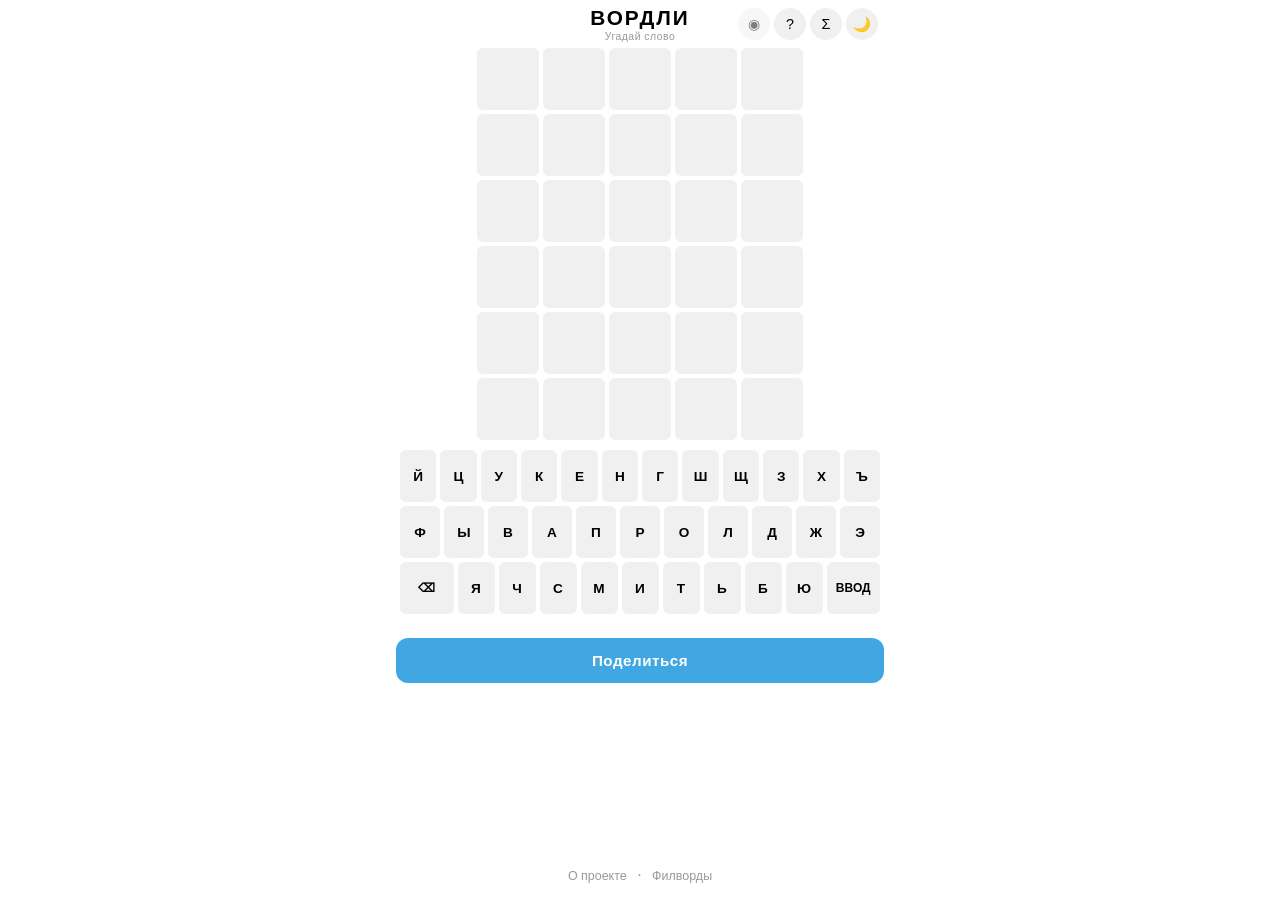
==== commit 3e3c32f8: "Add files via upload" ====
--- a/index.html
+++ b/index.html
@@ -64,17 +64,17 @@
 
         <div id="keyboard"></div>
 
-        <div class="footer-actions">
-            <button id="cb-btn-mobile" title="Режим для дальтоников">◉</button>
-            <button id="rules-btn-mobile" title="Правила">?</button>
-            <button id="stats-btn-mobile" title="Статистика">Σ</button>
-            <button id="theme-btn-mobile" title="Тема">🌙</button>
-        </div>
-
         <button id="share-bottom" class="btn share-btn hidden" onclick="shareResult()">Поделиться</button>
 
         <div id="message" class="message hidden"></div>
     </main>
+
+    <div class="footer-actions">
+        <button id="cb-btn-mobile" title="Режим для дальтоников">◉</button>
+        <button id="rules-btn-mobile" title="Правила">?</button>
+        <button id="stats-btn-mobile" title="Статистика">Σ</button>
+        <button id="theme-btn-mobile" title="Тема">🌙</button>
+    </div>
 
     <div class="site-footer">
         <a href="about.html">О проекте</a>
--- a/style.css
+++ b/style.css
@@ -46,11 +46,11 @@
 
 html, body {
     height: 100%;
-    overflow: hidden;
+    overflow: auto;
     font-family: var(--font);
     background: var(--bg);
     color: var(--text);
-    touch-action: none;
+    touch-action: pan-y;
     overscroll-behavior: none;
     transition: background 0.2s, color 0.2s;
     padding-top: env(safe-area-inset-top);
@@ -130,6 +130,9 @@
     justify-content: center;
     gap: 8px;
     padding: 4px 0;
+    width: 100%;
+    max-width: 500px;
+    flex-shrink: 0;
 }
 
 .footer-actions button {
@@ -639,7 +642,9 @@
 
 .site-footer {
     text-align: center;
-    padding: 8px 0 4px;
+    padding: 10px 0 16px;
+    flex-shrink: 0;
+    width: 100%;
 }
 
 .site-footer a {
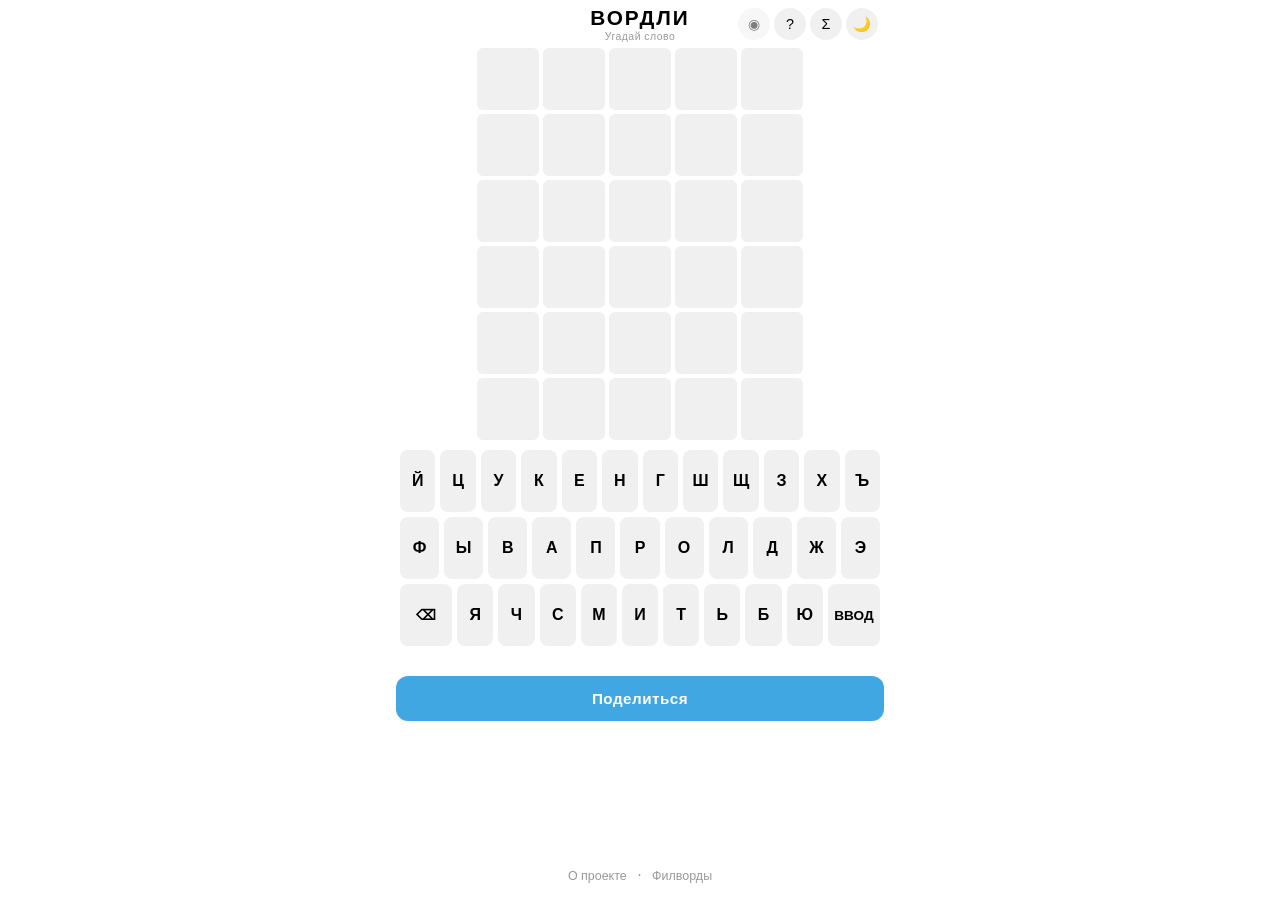
==== commit f9103915: "Add files via upload" ====
--- a/index.html
+++ b/index.html
@@ -5,10 +5,10 @@
     <meta name="viewport" content="width=device-width, initial-scale=1.0, maximum-scale=1.0, user-scalable=no, viewport-fit=cover">
     <meta http-equiv="Cache-Control" content="no-cache, no-store, must-revalidate">
     <title>Вордли – угадай слово дня</title>
-    <link rel="stylesheet" href="style.css?v=4">
+    <link rel="stylesheet" href="style.css?v=5">
     <script src="https://telegram.org/js/telegram-web-app.js"></script>
     <script>
-        const APP_VERSION = '1.3.0';
+        const APP_VERSION = '1.4.0';
         const cachedVersion = localStorage.getItem('wordle_version');
         if (cachedVersion !== APP_VERSION) {
             localStorage.setItem('wordle_version', APP_VERSION);
@@ -41,6 +41,10 @@
                 if (themeParams.button_text_color) root.style.setProperty('--accent-text', themeParams.button_text_color);
                 if (themeParams.secondary_bg_color) root.style.setProperty('--bg-secondary', themeParams.secondary_bg_color);
                 if (themeParams.hint_color) root.style.setProperty('--text-hint', themeParams.hint_color);
+            }
+        } else if (!localStorage.getItem('wordle-dark')) {
+            if (window.matchMedia && window.matchMedia('(prefers-color-scheme: dark)').matches) {
+                document.body.classList.add('dark');
             }
         }
     </script>
@@ -160,7 +164,7 @@
         </div>
     </div>
 
-    <script src="words.js?v=4"></script>
-    <script src="game.js?v=4"></script>
+    <script src="words.js?v=5"></script>
+    <script src="game.js?v=5"></script>
 </body>
 </html>
--- a/style.css
+++ b/style.css
@@ -20,8 +20,8 @@
     --border-radius: 12px;
     --tile-size: min(58px, calc((100vw - 50px) / 5));
     --tile-gap: 4px;
-    --key-height: min(52px, calc((100vw - 30px) / 12));
-    --key-gap: 4px;
+    --key-height: min(62px, calc((100vw - 24px) / 10));
+    --key-gap: 5px;
     --font: -apple-system, BlinkMacSystemFont, 'Segoe UI', Roboto, sans-serif;
 }
 
@@ -285,7 +285,7 @@
     width: 100%;
     max-width: 500px;
     flex-shrink: 0;
-    padding: 0 4px 6px;
+    padding: 0 4px 12px;
 }
 
 .keyboard-row {
@@ -299,8 +299,8 @@
     background: var(--bg-secondary);
     color: var(--text);
     border: none;
-    border-radius: 6px;
-    font-size: clamp(0.6rem, 2.5vw, 0.85rem);
+    border-radius: 8px;
+    font-size: clamp(0.75rem, 3.2vw, 1rem);
     font-weight: 600;
     cursor: pointer;
     display: flex;
@@ -315,7 +315,7 @@
 
 .key.wide {
     flex: 1.5;
-    font-size: clamp(0.55rem, 2.2vw, 0.75rem);
+    font-size: clamp(0.65rem, 2.8vw, 0.85rem);
 }
 
 .key:active {
